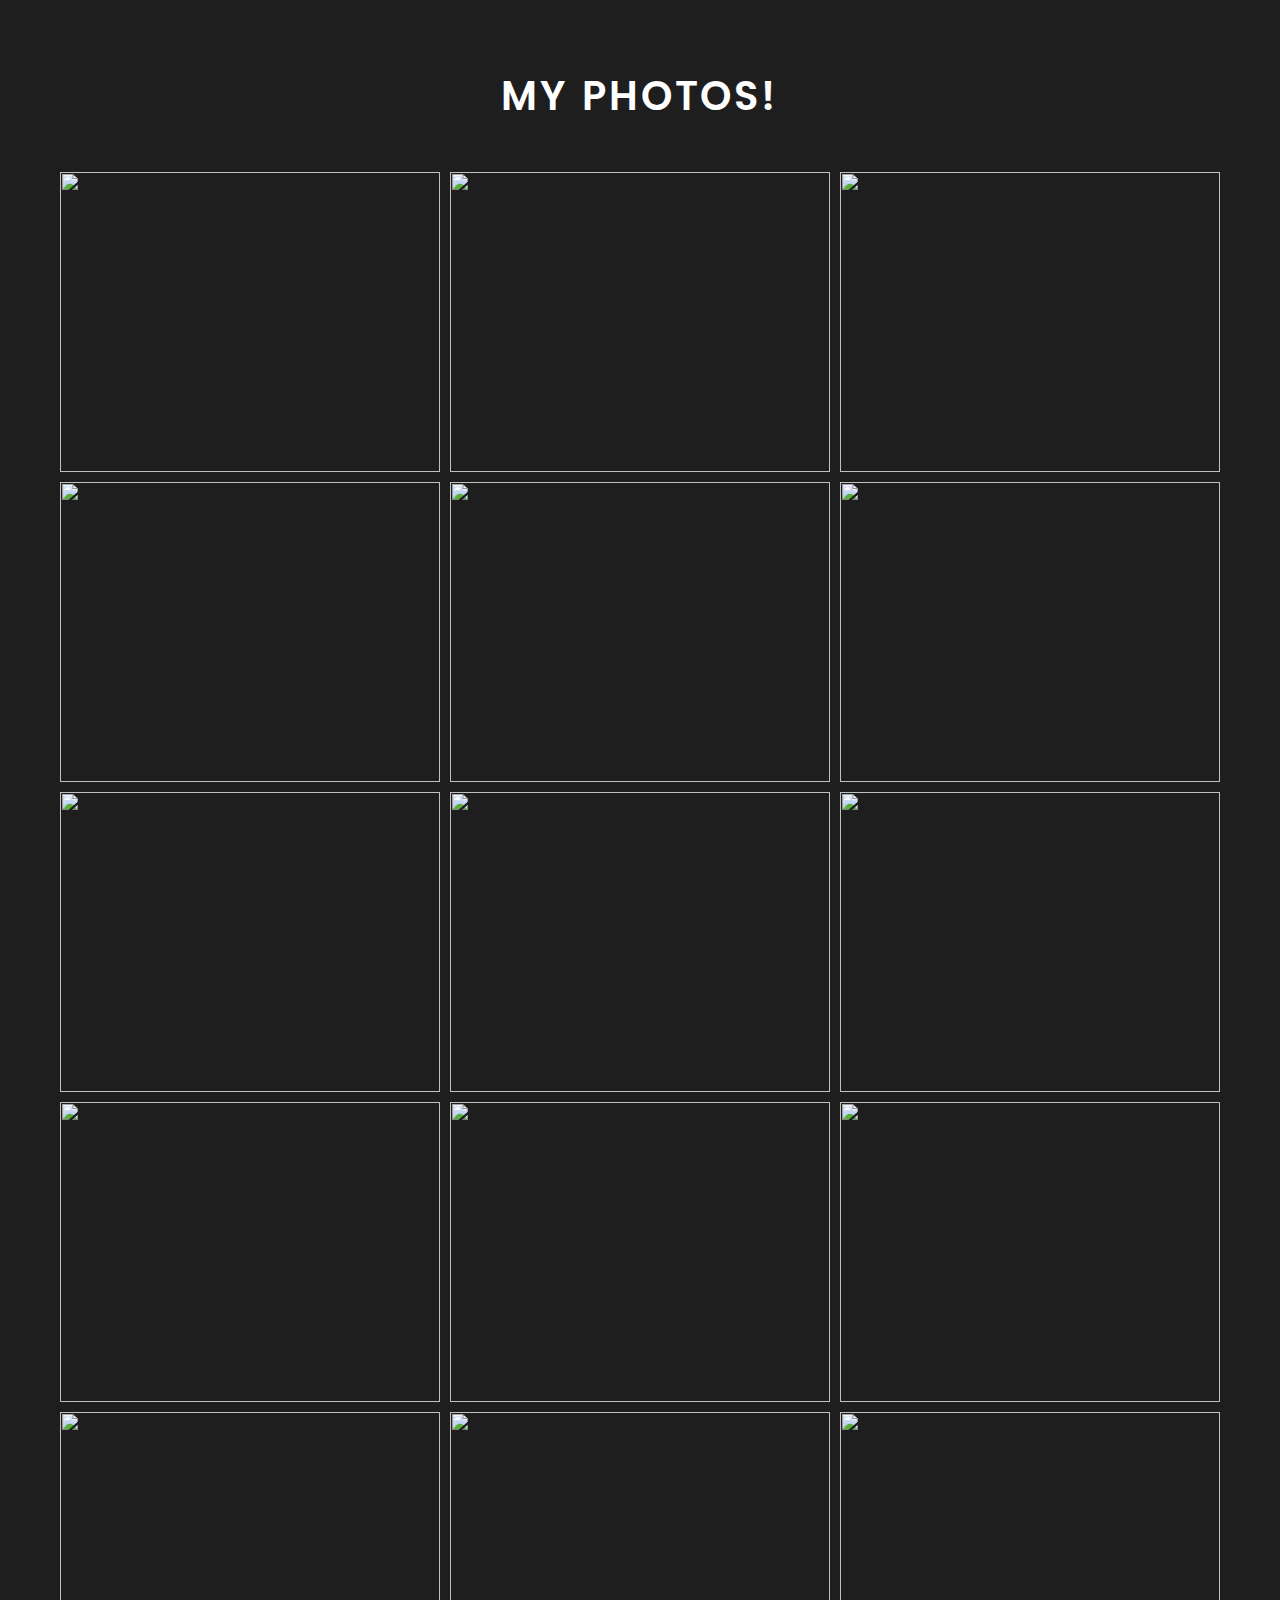
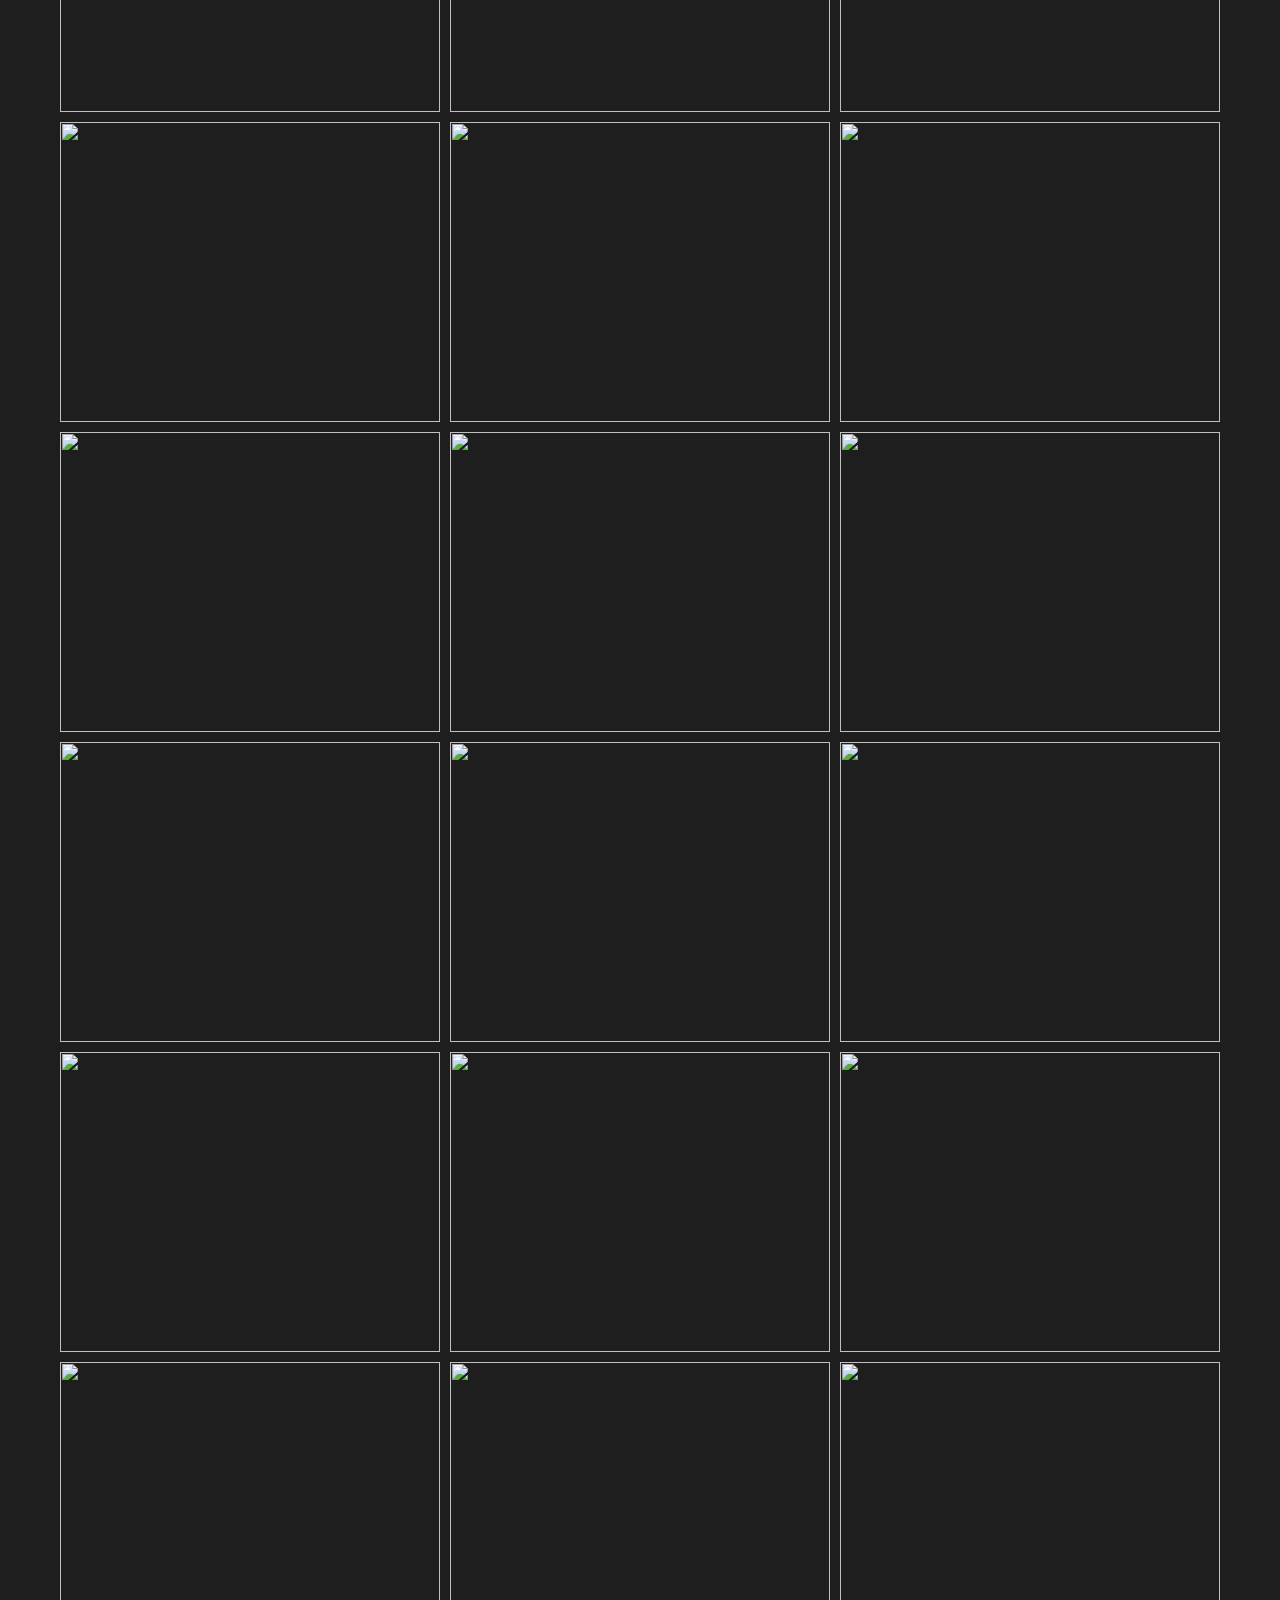
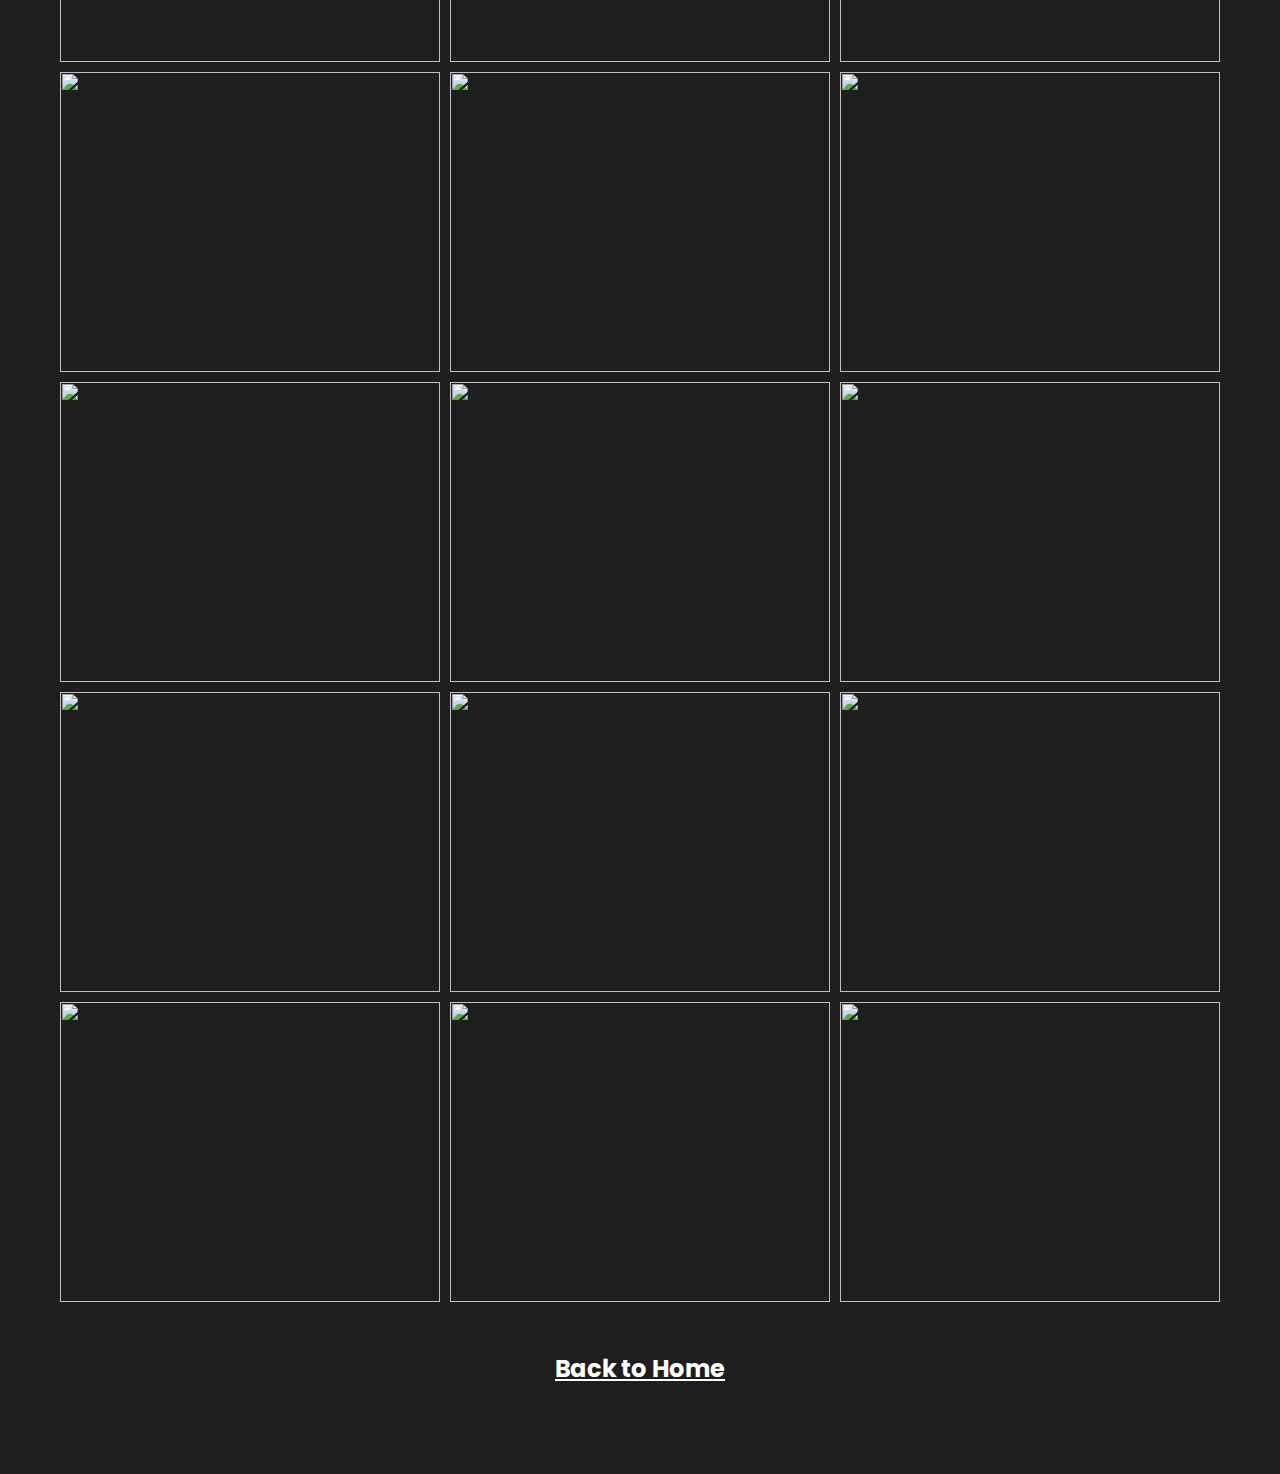
==== photos.html @ 6360848e "added things actually" ====
<!DOCTYPE html>
<html lang="en">
<head>
    <meta charset="UTF-8">
    <meta http-equiv="X-UA-Compatible" content="IE=edge">
    <meta name="viewport" content="width=device-width, initial-scale=1.0">
    <title>Photography Portfolio</title>
    <link rel="icon" type="image/x-icon" href="/images/favicon.png">
    <!-- font awesome -->
    <link rel="stylesheet" href="https://cdnjs.cloudflare.com/ajax/libs/font-awesome/6.0.0-beta2/css/all.min.css" integrity="sha512-YWzhKL2whUzgiheMoBFwW8CKV4qpHQAEuvilg9FAn5VJUDwKZZxkJNuGM4XkWuk94WCrrwslk8yWNGmY1EduTA==" crossorigin="anonymous" referrerpolicy="no-referrer" />
    <link rel = "stylesheet" href = "css/style.css">
</head>
<style>
body {
  background-color: #1e1e1e;
}
h2{
    color: #fff;
    text-align: center;
}
a{
    color: #fff;
    text-decoration: underline;
}
</style>

<body> 
<section id = "portfolio" class = "py-7">
    <div class = "container">
        <div class = "portfolio-content">
            <div class = "title">
                <h2>my photos!</h2>
            </div>

            <div class = "portfolio-grid grid">
                <div><img src = "https://raw.githubusercontent.com/NotInIreland/Photos/master/images/port-1.jpg"></div>
                <div><img src = "https://raw.githubusercontent.com/NotInIreland/Photos/master/images/port-2.jpg"></div>
                <div><img src = "https://raw.githubusercontent.com/NotInIreland/Photos/master/images/port-3.jpg"></div>
                <div><img src = "https://raw.githubusercontent.com/NotInIreland/Photos/master/images/port-4.jpg"></div>
                <div><img src = "https://raw.githubusercontent.com/NotInIreland/Photos/master/images/port-5.jpg"></div>
                <div><img src = "https://raw.githubusercontent.com/NotInIreland/Photos/master/images/port-6.jpg"></div>
                <div><img src = "https://raw.githubusercontent.com/NotInIreland/Photos/master/images/port-7.jpg"></div>
                <div><img src = "https://raw.githubusercontent.com/NotInIreland/Photos/master/images/port-8.jpg"></div>
                <div><img src = "https://raw.githubusercontent.com/NotInIreland/Photos/master/images/port-9.jpg"></div>
                <div><img src = "https://raw.githubusercontent.com/NotInIreland/Photos/master/images/port-10.jpg"></div>
                <div><img src = "https://raw.githubusercontent.com/NotInIreland/Photos/master/images/port-11.jpg"></div>
                <div><img src = "https://raw.githubusercontent.com/NotInIreland/Photos/master/images/port-12.jpg"></div>
                <div><img src = "https://raw.githubusercontent.com/NotInIreland/Photos/master/images/port-13.jpg"></div>
                <div><img src = "https://raw.githubusercontent.com/NotInIreland/Photos/master/images/port-14.jpg"></div>
                <div><img src = "https://raw.githubusercontent.com/NotInIreland/Photos/master/images/port-15.jpg"></div>
                <div><img src = "https://raw.githubusercontent.com/NotInIreland/Photos/master/images/port-16.jpg"></div>
                <div><img src = "https://raw.githubusercontent.com/NotInIreland/Photos/master/images/port-17.jpg"></div>
                <div><img src = "https://raw.githubusercontent.com/NotInIreland/Photos/master/images/port-18.jpg"></div>
                <div><img src = "https://raw.githubusercontent.com/NotInIreland/Photos/master/images/port-19.jpg"></div>
                <div><img src = "https://raw.githubusercontent.com/NotInIreland/Photos/master/images/port-20.jpg"></div>
                <div><img src = "https://raw.githubusercontent.com/NotInIreland/Photos/master/images/port-21.jpg"></div>
                <div><img src = "https://raw.githubusercontent.com/NotInIreland/Photos/master/images/port-22.jpg"></div>
                <div><img src = "https://raw.githubusercontent.com/NotInIreland/Photos/master/images/port-23.jpg"></div>
                <div><img src = "https://raw.githubusercontent.com/NotInIreland/Photos/master/images/port-24.jpg"></div>
                <div><img src = "https://raw.githubusercontent.com/NotInIreland/Photos/master/images/port-25.jpg"></div>
                <div><img src = "https://raw.githubusercontent.com/NotInIreland/Photos/master/images/port-26.jpg"></div>
                <div><img src = "https://raw.githubusercontent.com/NotInIreland/Photos/master/images/port-27.jpg"></div>
                <div><img src = "https://raw.githubusercontent.com/NotInIreland/Photos/master/images/port-28.jpg"></div>
                <div><img src = "https://raw.githubusercontent.com/NotInIreland/Photos/master/images/port-29.jpg"></div>
                <div><img src = "https://raw.githubusercontent.com/NotInIreland/Photos/master/images/port-30.jpg"></div>
                <div><img src = "https://raw.githubusercontent.com/NotInIreland/Photos/master/images/port-31.jpg"></div>
                <div><img src = "https://raw.githubusercontent.com/NotInIreland/Photos/master/images/port-32.jpg"></div>
                <div><img src = "https://raw.githubusercontent.com/NotInIreland/Photos/master/images/port-33.jpg"></div>
                <div><img src = "https://raw.githubusercontent.com/NotInIreland/Photos/master/images/port-34.jpg"></div>
                <div><img src = "https://raw.githubusercontent.com/NotInIreland/Photos/master/images/port-35.jpg"></div>
                <div><img src = "https://raw.githubusercontent.com/NotInIreland/Photos/master/images/port-36.jpg"></div>
                <div><img src = "https://raw.githubusercontent.com/NotInIreland/Photos/master/images/port-37.jpg"></div>
                <div><img src = "https://raw.githubusercontent.com/NotInIreland/Photos/master/images/port-38.jpg"></div>
                <div><img src = "https://raw.githubusercontent.com/NotInIreland/Photos/master/images/port-39.jpg"></div>
                <div><img src = "https://raw.githubusercontent.com/NotInIreland/Photos/master/images/port-40.jpg"></div>
                <div><img src = "https://raw.githubusercontent.com/NotInIreland/Photos/master/images/port-41.jpg"></div>
                <div><img src = "https://raw.githubusercontent.com/NotInIreland/Photos/master/images/port-42.jpg"></div>
            </div>
            <br><br>
            <h2><a href = "/"> Back to Home</a></h2>
        </div>
    </div>
</section>


<body>


</html>
---- css/style.css ----
@import url('https://fonts.googleapis.com/css2?family=Poppins:wght@300;400;500;600;700&display=swap');

:root{
    --transition: all 300ms ease-in-out;
    --dark-color: #1e1e1e;
    --light-color: #89ff89;
}

*{
    box-sizing: border-box;
    padding: 0;
    margin: 0;
    outline: 0;
}
html{
    font-size: 10px;
    scroll-behavior: smooth;
}
body{
    font-size: 1.6rem;
    font-family: 'Poppins', sans-serif;
    line-height: 1.6;
}

button, .btn{
    cursor: pointer;
    border: none;
    background: transparent;
}
ul{
    list-style-type: none;
}
a{
    text-decoration: none;
    color: var(--dark-color);
}
#aButton{
    text-decoration: underline;
}
#center{
    text-align: center;
}

img{
    width: 100%;
    display: block;
}
.container{
    max-width: 1200px;
    margin: 0 auto;
    padding: 0 2rem;
}
.vh-100{
    min-height: 100vh;
}
h1,h2,h3{
    margin-top: 0;
    line-height: 1.3;
    margin-bottom: 2rem;
    color: var(--dark-color);
}
#lite{
    margin-top: 0;
    line-height: 1.3;
    color: var(--light-color);
    font-size: 2em;
}

h4{
    margin-top: .75em;
    line-height: 1.3;
    margin-bottom: 1rem;
    font-size: 2em;
    text-align: center;
    font-weight: 425;
    color: var(--dark-color);
}
#sub{
    margin-top: 0;
    line-height: 1.3;
    margin-bottom: 1rem;
    font-size: 1.25em;
    text-align: center;
    font-weight: 425;
    color: var(--dark-color);
}
h5{
    margin-top: 0;
    line-height: 1.3;
    margin-bottom: .75rem;
    text-align: center;
    font-size: 1.75em;
    font-weight: 450;
    color: var(--dark-color);
}
h6{
    margin-top: 0;
    line-height: 1.3;
    text-align: center;
    font-size: 1em;
    font-weight: 425;
    color: var(--dark-color);
}
#sub2{
    margin-top: 0;
    line-height: 1.3;
    text-align: center;
    font-size: .9em;
    font-weight: 325;
}
#sub3{
    margin-top: 0;
    line-height: 1.3;
    text-align: left;
    font-size: .9em;
    font-weight: 325;
}
.flex{
    display: flex;
    align-items: center;
    justify-content: center;
}
.py-7{
    padding: 7rem 0;
}
.grid{
    display: grid;
    grid-template-columns: repeat(1, 1fr);
    gap: 1rem;
}
.lead{
    opacity: 0.8;
    padding: 1rem 0;
    font-size: 1.7rem;
    font-weight: 300;
    line-height: 1.8;
}

/* header */
/*
#header{
    background: linear-gradient(rgba(0, 0, 0, 0.5), rgba(0, 0, 0, 0.3)), url('../images/port-4.jpg') center/cover no-repeat fixed;
    justify-content: flex-start;
    align-items: flex-end;
}*/
#header{
    background: linear-gradient(rgba(0, 0, 0, 0.5), rgba(0, 0, 0, 0.3)), url('../images/header-banner.jpg') ;
    background-position: center;
    background-size: cover;
    justify-content: flex-start;
    align-items: flex-end;
}
#header .container{
    width: 100%;
}
.header-content{
    padding-bottom: 4rem;
}
.header-content h1{
    font-size: 2.5em;
    margin-bottom: 0;
    text-transform: uppercase;
    color: var(--light-color);
}
.header-content h3{
    color: var(--light-color);
    font-weight: 300;
    letter-spacing: 4px;
    text-transform: uppercase;
    margin-top: 1.5rem;
}
.social-links{
    display: flex;
    margin-top: 3.5rem;
}
.social-links li a{
    width: 40px;
    height: 40px;
    background-color: var(--light-color);
    margin-right: 1rem;
    border-radius: .3rem;
    box-shadow: 0 0 6px 5px rgba(0, 0, 0, 0.2);
    transition: var(--transition);
}
.social-links li a:hover{
    opacity: 0.9;
}

/* about */
.about-left{
    margin-bottom: 4rem;
    height: 480px;
    overflow: hidden;
}
/* button down and title -reusable */
.btn-down{
    font-size: 3rem;
    display: inline-block;
    margin-top: 1rem;
    transition: var(--transition);
}
.btn-down:hover{
    opacity: 0.8;
    transform: translateY(5px);
}
.btn-down-white{
    color: var(--light-color);
}
.title{
    margin-bottom: 5rem;
}
.title h2{
    text-transform: uppercase;
    letter-spacing: 3px;
    font-weight: 600;
    position: relative;
}
.title h2::after{
    position: absolute;
    content: "";
    top: 120%;
    left: 0;
    width: 70px;
    height: 4px;
    background-color: var(--dark-color);
}

/* work */
#work{
    background: linear-gradient(rgba(0, 0, 0, 0.5), rgba(0, 0, 0, 0.3)), url('../images/work-pic.jpg') ;
    background-position: center;
    background-size: cover;
    color: var(--light-color);
}
#work .title h2, #work h3{
    color: var(--light-color);
}
#work .title h2::after{
    background: var(--light-color);
}
.work-bottom{
    margin-top: 4rem;
    text-align: center;
}
.work-bottom > div .icon img{
    width: 50px;
    margin: 0 auto 1.7rem auto;
}

/* portfolio */
.portfolio-grid > div{
    transition: var(--transition);
}
.portfolio-grid > div:hover{
    transform: scale(.9);
}

/* contact */
#contact{
    background-color: rgb(248, 248, 248);
}
.contact-content{
    flex-direction: column;
    align-items: stretch;
}
.contact-left{
    margin-bottom: 5rem;
}
.contact-left .lead{
    padding: 0.5rem;
}
.contact-left form{
    margin-top: 3rem;
}
.contact-left form .form-control{
    display: block;
    margin: 1.6rem 0;
    border: 2px solid rgba(0, 0, 0, 0.3);
    padding: 1rem;
    width: 100%;
}
.contact-left form .form-control::placeholder{
    font-size: 15px;
    font-family: 'Poppins', sans-serif;
}
.contact-left .btn-submit{
    padding: 1.4rem 3rem;
    font-family: 'Poppins', sans-serif;
    background-color: var(--dark-color);
    color: var(--light-color);
    margin-top: 1rem;
    text-transform: uppercase;
    letter-spacing: 2px;
    font-size: 1.6rem;
    transition: var(--transition);
}
.contact-left .btn-submit:hover{
    background-color: #000;
}
/* gear */
#gear{
    background: linear-gradient(rgba(0, 0, 0, 0.5), rgba(0, 0, 0, 0.3)), url('../images/gear-pic.jpg') ;
    background-position: center;
    background-size: cover;
}
#gear .title h2{
    color: var(--light-color);
}
#gear .title h2::after{
    background-color: var(--light-color);
}
.gear-grid > div{
    height: 400px;
    overflow: hidden;
    transition: var(--transition);
}
.gear-grid > div img{
    height: 100%;
    object-fit: cover;
}
.gear-grid > div:hover{
    transform: scale(0.9);
}
.gear-content ul li a:hover{
    opacity: 0.7;
}
.gear-content ul li{
    margin: .5rem 1rem;
    color: var(--light-color);
}
.about-content, .gear-top{
    grid-template-columns: repeat(1, 1fr);
    column-gap: 6rem;
    row-gap: 0;
}


/* footer */
#footer{
    background-color: var(--dark-color);
    color: var(--light-color);
}
.footer-content{
    text-align: center;
}
.footer-content h3{
    color: var(--light-color);
    font-size: 2.5rem;
    letter-spacing: 1px;
}
.footer-content ul{
    flex-direction: column;
}
.footer-content ul li a{
    color: var(--light-color);
    font-size: 1.5rem;
    transition: var(--transition);
}
.footer-content ul li a:hover{
    opacity: 0.7;
}
.footer-content ul li{
    margin: .5rem 1rem;
}
.footer-content > div:first-child{
    margin-bottom: 3rem;
}
.footer-content > div:first-child div{
    width: 100px;
    height: 100px;
    overflow: hidden;
    margin: 5rem auto;
    border-radius: 50%;
}


/* Media Queries */

@media(min-width: 450px){
    .work-bottom{
        grid-template-columns: repeat(2, 1fr);
        column-gap: 3rem;
        row-gap: 0;
    }

}
@media(min-width: 576px){
    .title h2{
        font-size: 4rem;
    }
    .work-bottom{
        grid-template-columns: repeat(4, 1fr);
    }
    .portfolio-grid{
        grid-template-columns: repeat(2, 1fr);
    }
    .portfolio-grid > div{
        height: 300px;
        overflow: hidden;
    }
    .portfolio-grid > div img{
        height: 100%;
        object-fit: cover;
    }
    .contact-left form .form-control{
        max-width: 500px;
    }
    .footer-content ul{
        flex-direction: row;
    }


}

@media(min-width: 576px){
    .portfolio-grid-home{
        grid-template-columns: repeat(2, 1fr);
    }
    .portfolio-grid-home > div{
        height: 300px;
        overflow: hidden;
    }
    .portfolio-grid-home > div img{
        height: 100%;
        object-fit: cover;
    }

}

@media(min-width: 768px){
    .header-content h1{
        font-size: 7rem;
    }
    .about-content, .work-top{
        grid-template-columns: repeat(2, 1fr);
        column-gap: 6rem;
        row-gap: 0;
    }
    .about-left{
        margin-bottom: 0;
    }
    .contact-content{
        flex-direction: row;
    }
    .contact-right{
        padding-left: 3rem;
        width: 50%;
    }
    .contact-left{
        width: 50%;
    }
    .gear-grid{
        grid-template-columns: repeat(2, 1fr);
    }

}


@media(min-width: 992px){
    .gear-grid{
        grid-template-columns: repeat(4, 1fr);
    }
    .gear-grid > div{
        height: 250px;
    }

}


@media(min-width: 1200px){
    .portfolio-grid{
        grid-template-columns: repeat(3, 1fr);
    }

}

@media(min-width: 1200px){
    .portfolio-grid-home{
        grid-template-columns: repeat(3, 1fr);
    }
    .portfolio-grid-home > div:nth-child(2){
        grid-column: 2 / 4;
    }
    .portfolio-grid-home > div:nth-child(6){
        grid-column: 1 / 3;
    }

}
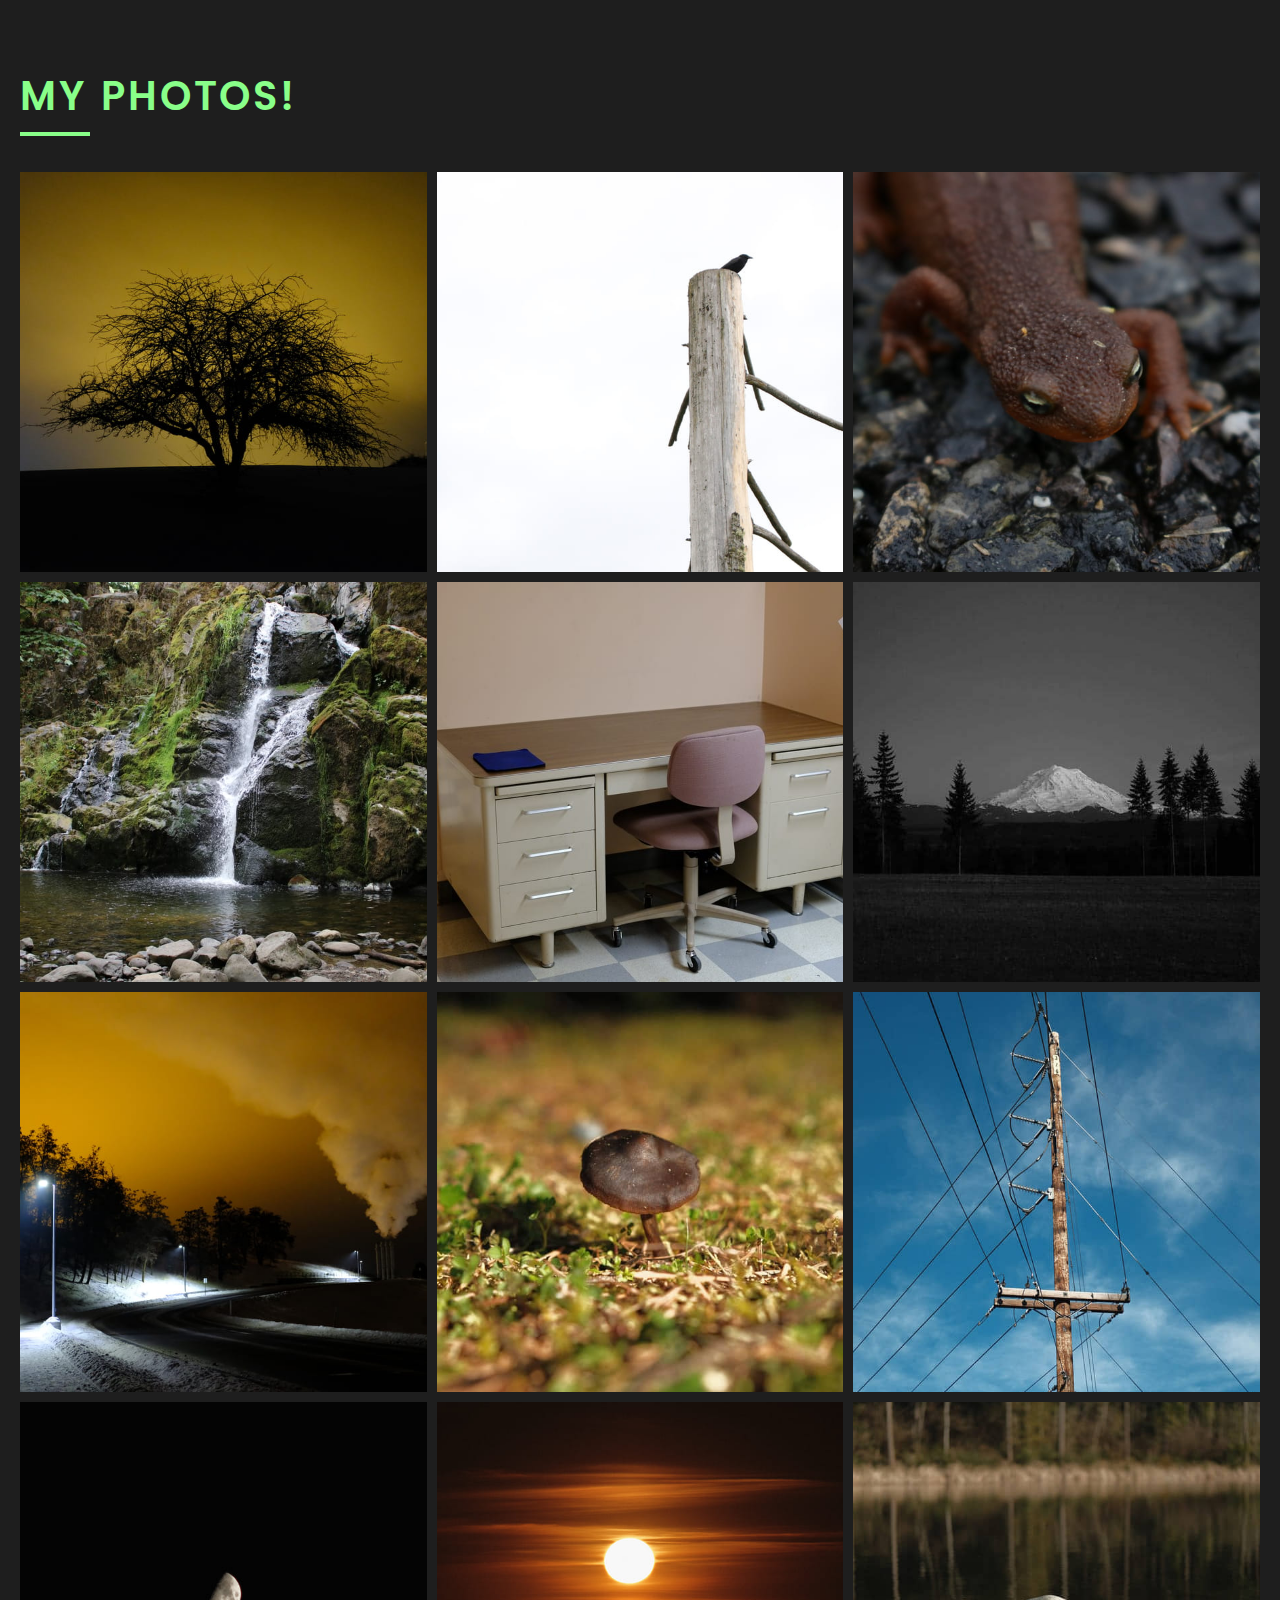
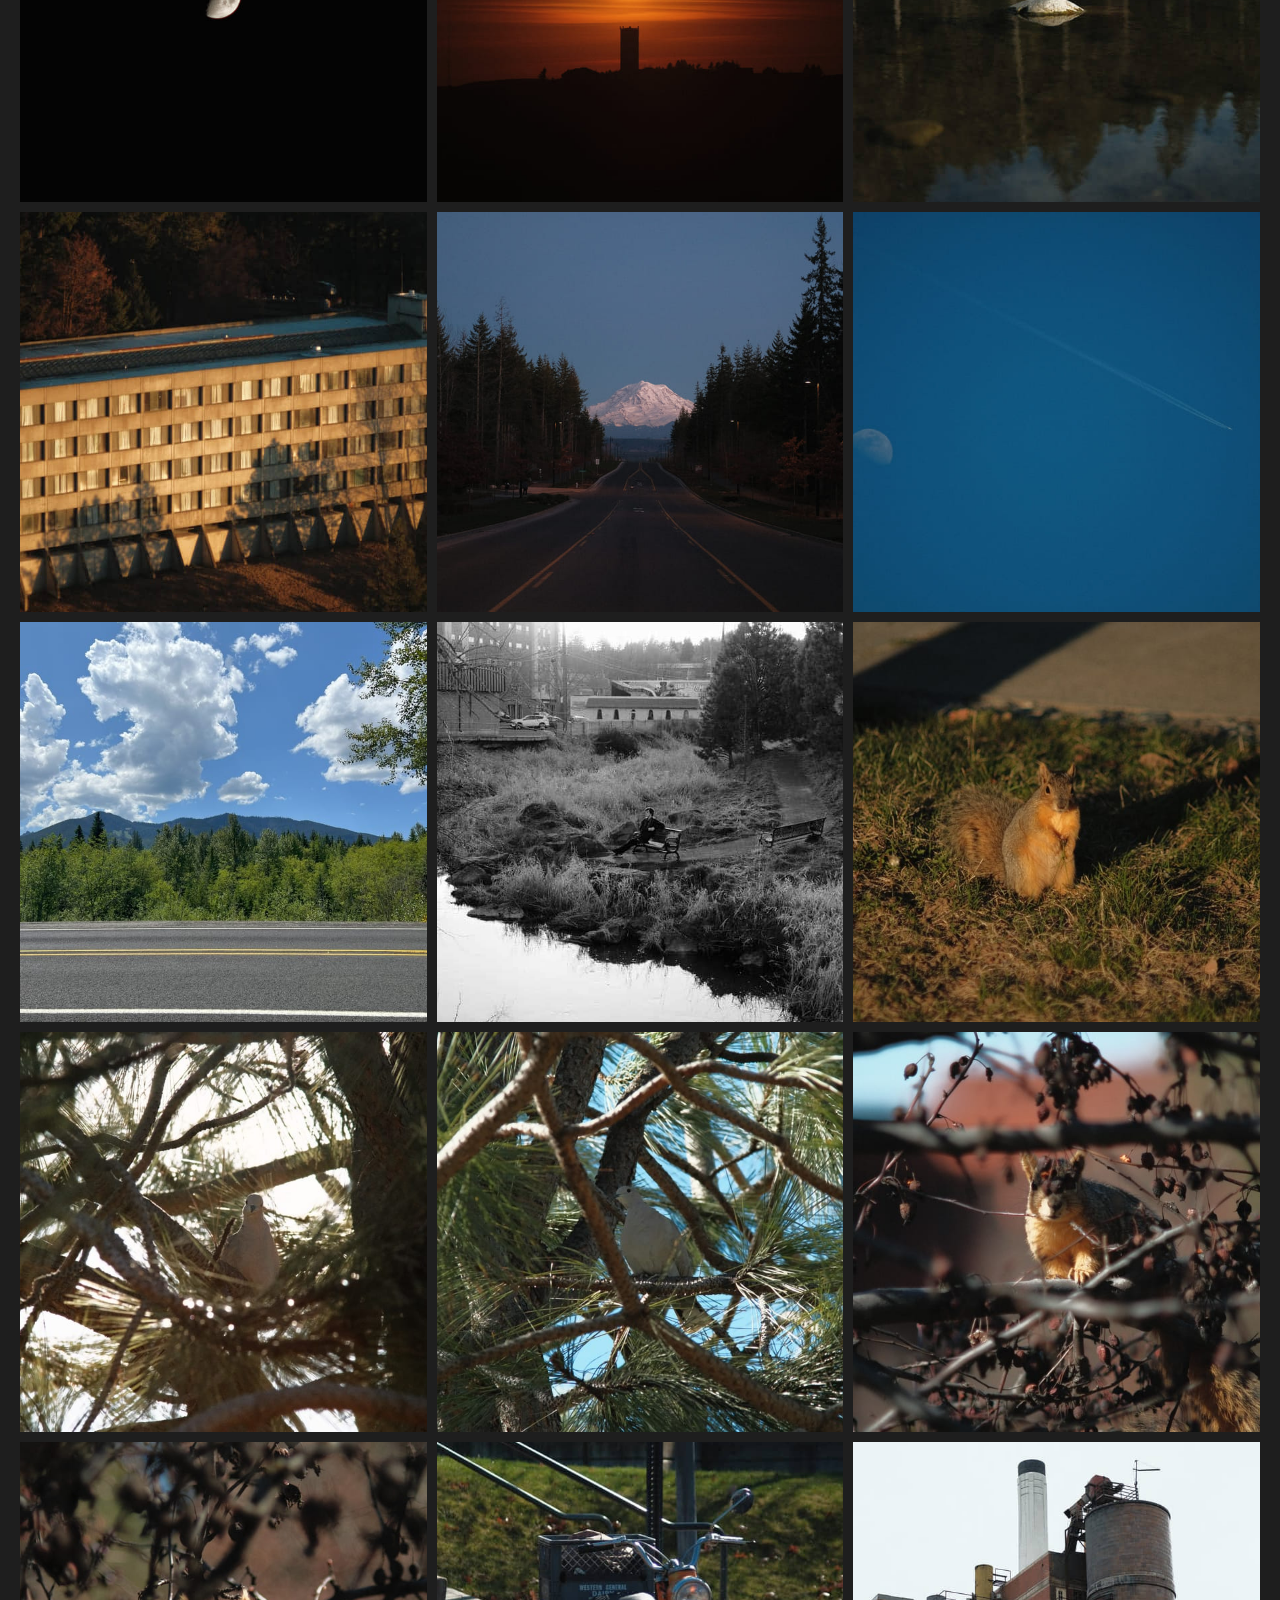
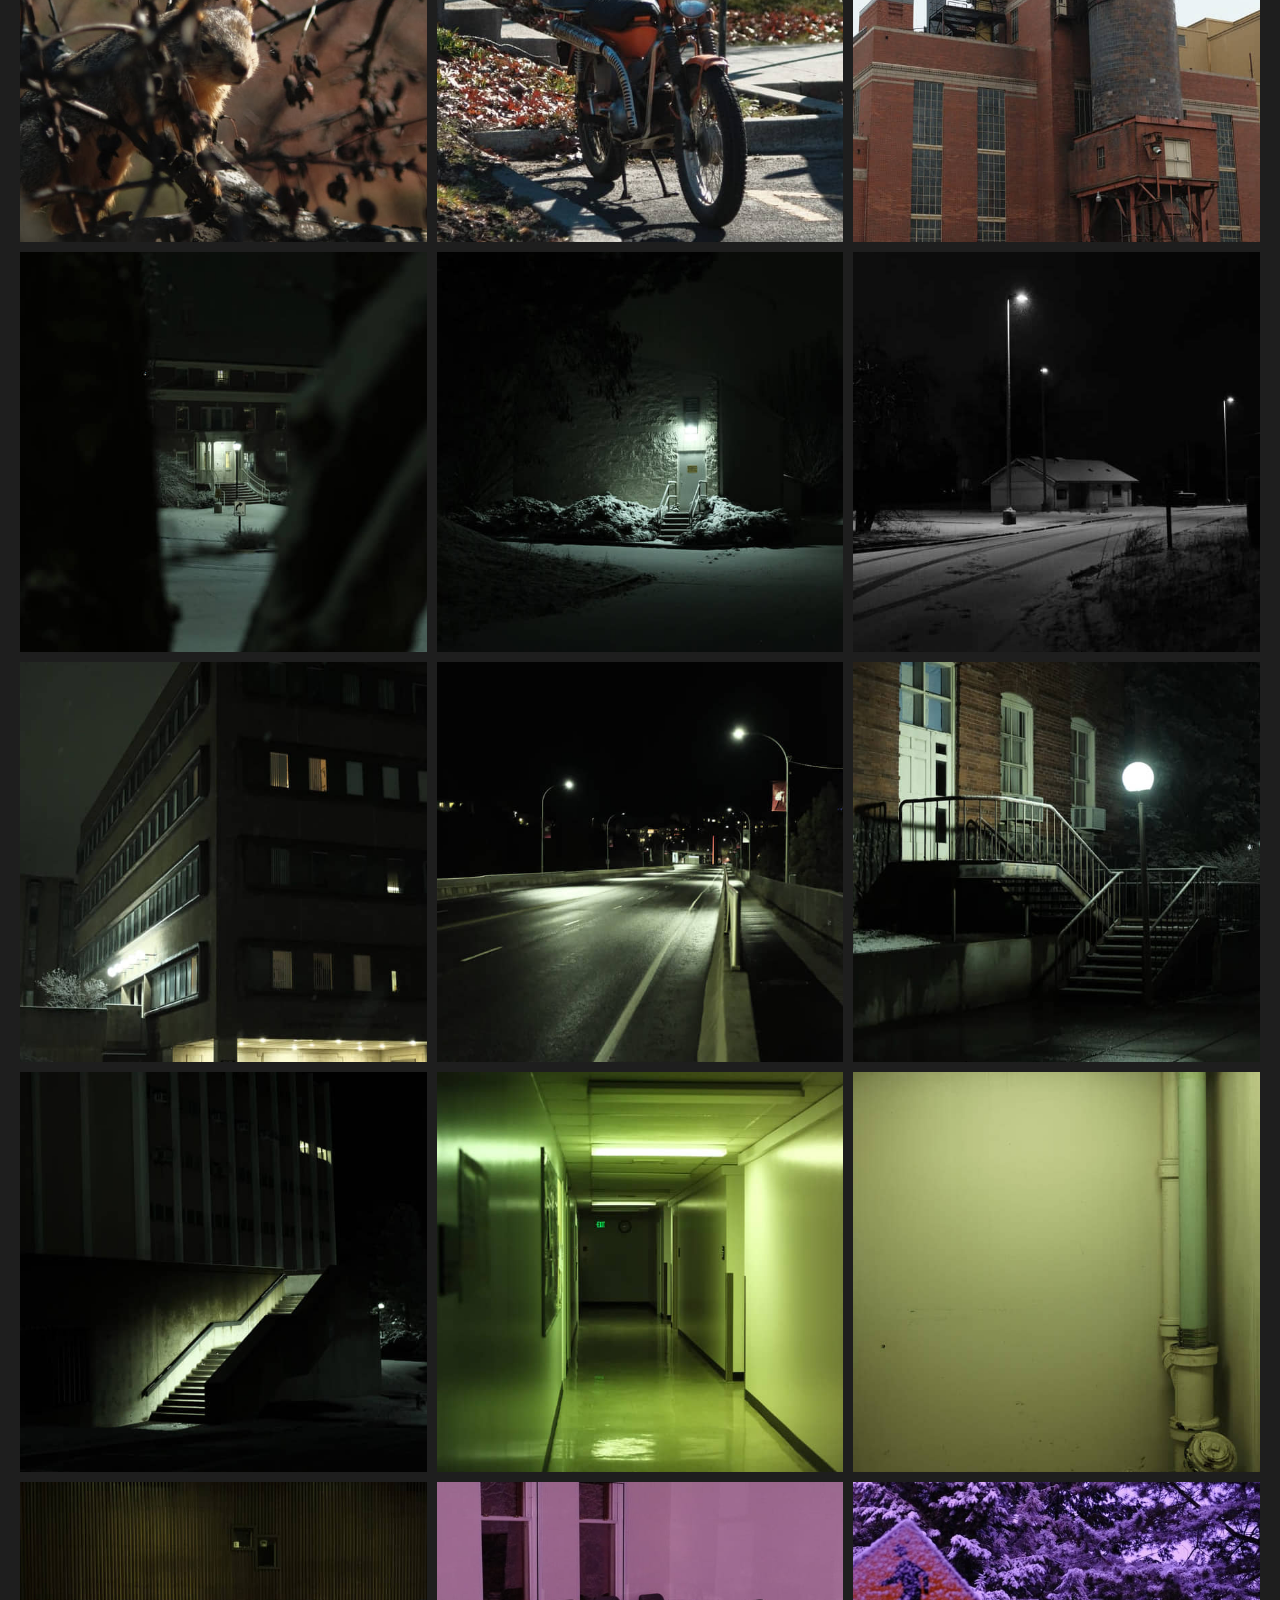
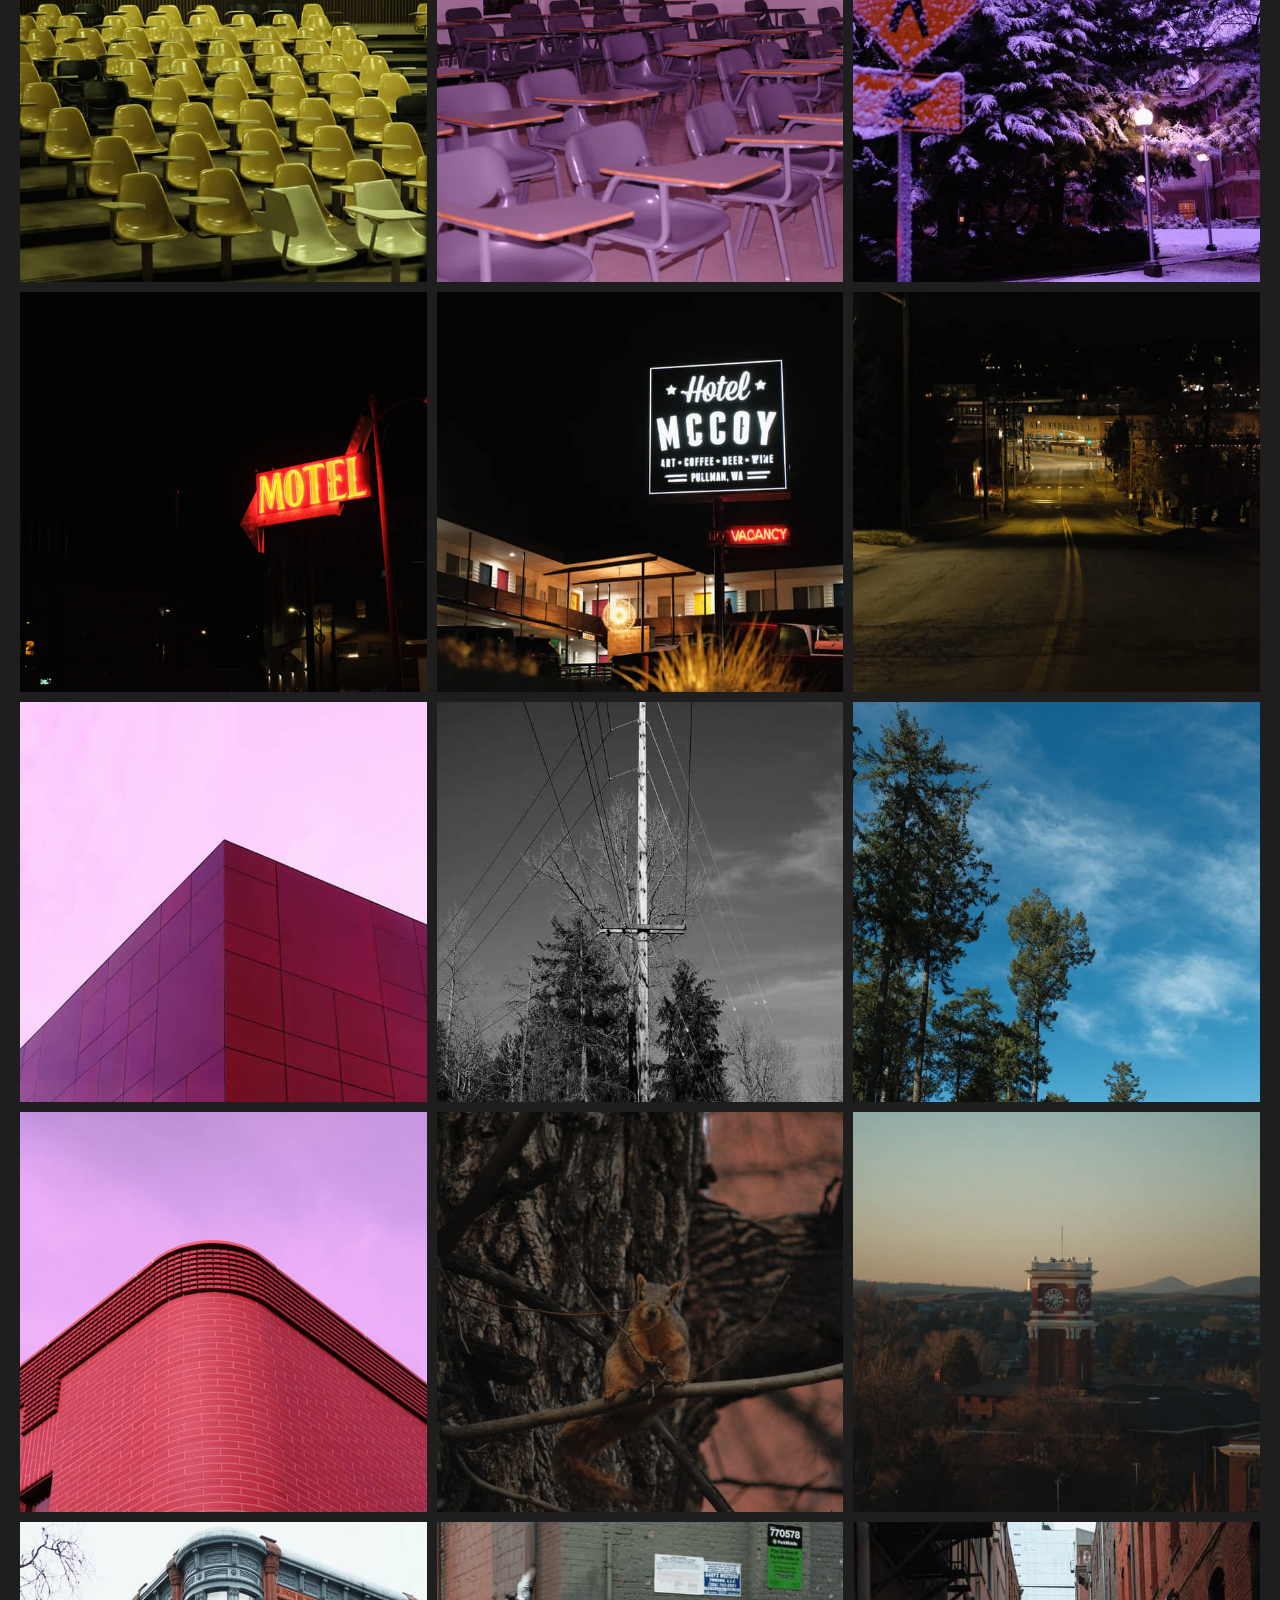
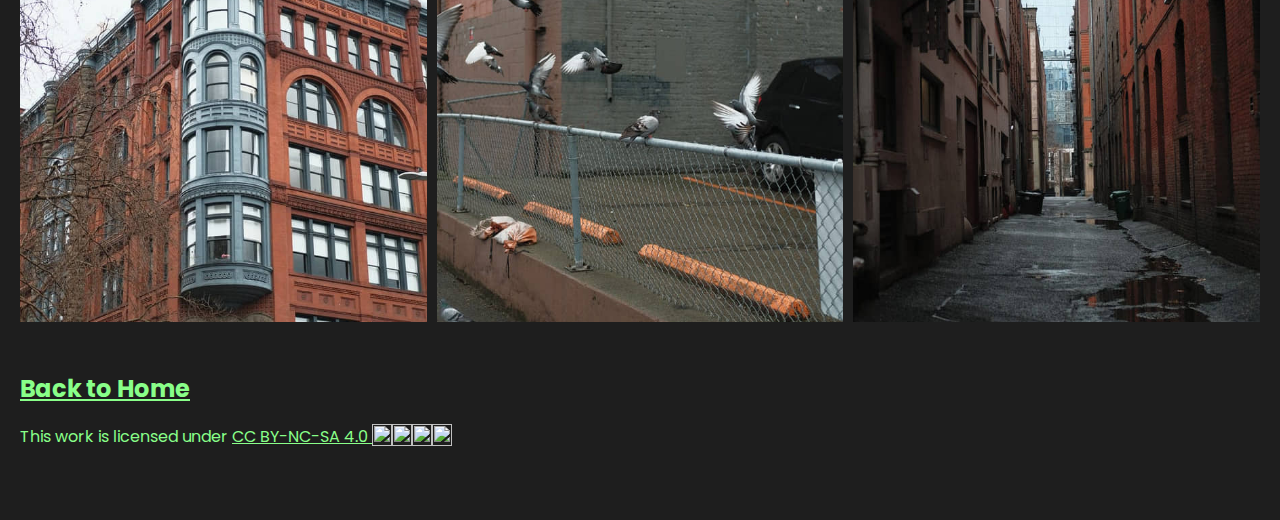
==== commit 9dff6ad2: "probably fixed this site" ====
--- a/photos.html
+++ b/photos.html
@@ -11,73 +11,87 @@
     <link rel = "stylesheet" href = "css/style.css">
 </head>
 <style>
-body {
-  background-color: #1e1e1e;
-}
-h2{
-    color: #fff;
-    text-align: center;
-}
 a{
-    color: #fff;
+    color: #89ff89;
     text-decoration: underline;
 }
 </style>
 
 <body> 
 <section id = "portfolio" class = "py-7">
-    <div class = "container">
+    <div class = "container-photo">
         <div class = "portfolio-content">
             <div class = "title">
                 <h2>my photos!</h2>
             </div>
-
             <div class = "portfolio-grid grid">
-                <div><img src = "https://raw.githubusercontent.com/NotInIreland/Photos/master/images/port-1.jpg"></div>
-                <div><img src = "https://raw.githubusercontent.com/NotInIreland/Photos/master/images/port-2.jpg"></div>
-                <div><img src = "https://raw.githubusercontent.com/NotInIreland/Photos/master/images/port-3.jpg"></div>
-                <div><img src = "https://raw.githubusercontent.com/NotInIreland/Photos/master/images/port-4.jpg"></div>
-                <div><img src = "https://raw.githubusercontent.com/NotInIreland/Photos/master/images/port-5.jpg"></div>
-                <div><img src = "https://raw.githubusercontent.com/NotInIreland/Photos/master/images/port-6.jpg"></div>
-                <div><img src = "https://raw.githubusercontent.com/NotInIreland/Photos/master/images/port-7.jpg"></div>
-                <div><img src = "https://raw.githubusercontent.com/NotInIreland/Photos/master/images/port-8.jpg"></div>
-                <div><img src = "https://raw.githubusercontent.com/NotInIreland/Photos/master/images/port-9.jpg"></div>
-                <div><img src = "https://raw.githubusercontent.com/NotInIreland/Photos/master/images/port-10.jpg"></div>
-                <div><img src = "https://raw.githubusercontent.com/NotInIreland/Photos/master/images/port-11.jpg"></div>
-                <div><img src = "https://raw.githubusercontent.com/NotInIreland/Photos/master/images/port-12.jpg"></div>
-                <div><img src = "https://raw.githubusercontent.com/NotInIreland/Photos/master/images/port-13.jpg"></div>
-                <div><img src = "https://raw.githubusercontent.com/NotInIreland/Photos/master/images/port-14.jpg"></div>
-                <div><img src = "https://raw.githubusercontent.com/NotInIreland/Photos/master/images/port-15.jpg"></div>
-                <div><img src = "https://raw.githubusercontent.com/NotInIreland/Photos/master/images/port-16.jpg"></div>
-                <div><img src = "https://raw.githubusercontent.com/NotInIreland/Photos/master/images/port-17.jpg"></div>
-                <div><img src = "https://raw.githubusercontent.com/NotInIreland/Photos/master/images/port-18.jpg"></div>
-                <div><img src = "https://raw.githubusercontent.com/NotInIreland/Photos/master/images/port-19.jpg"></div>
-                <div><img src = "https://raw.githubusercontent.com/NotInIreland/Photos/master/images/port-20.jpg"></div>
-                <div><img src = "https://raw.githubusercontent.com/NotInIreland/Photos/master/images/port-21.jpg"></div>
-                <div><img src = "https://raw.githubusercontent.com/NotInIreland/Photos/master/images/port-22.jpg"></div>
-                <div><img src = "https://raw.githubusercontent.com/NotInIreland/Photos/master/images/port-23.jpg"></div>
-                <div><img src = "https://raw.githubusercontent.com/NotInIreland/Photos/master/images/port-24.jpg"></div>
-                <div><img src = "https://raw.githubusercontent.com/NotInIreland/Photos/master/images/port-25.jpg"></div>
-                <div><img src = "https://raw.githubusercontent.com/NotInIreland/Photos/master/images/port-26.jpg"></div>
-                <div><img src = "https://raw.githubusercontent.com/NotInIreland/Photos/master/images/port-27.jpg"></div>
-                <div><img src = "https://raw.githubusercontent.com/NotInIreland/Photos/master/images/port-28.jpg"></div>
-                <div><img src = "https://raw.githubusercontent.com/NotInIreland/Photos/master/images/port-29.jpg"></div>
-                <div><img src = "https://raw.githubusercontent.com/NotInIreland/Photos/master/images/port-30.jpg"></div>
-                <div><img src = "https://raw.githubusercontent.com/NotInIreland/Photos/master/images/port-31.jpg"></div>
-                <div><img src = "https://raw.githubusercontent.com/NotInIreland/Photos/master/images/port-32.jpg"></div>
-                <div><img src = "https://raw.githubusercontent.com/NotInIreland/Photos/master/images/port-33.jpg"></div>
-                <div><img src = "https://raw.githubusercontent.com/NotInIreland/Photos/master/images/port-34.jpg"></div>
-                <div><img src = "https://raw.githubusercontent.com/NotInIreland/Photos/master/images/port-35.jpg"></div>
-                <div><img src = "https://raw.githubusercontent.com/NotInIreland/Photos/master/images/port-36.jpg"></div>
-                <div><img src = "https://raw.githubusercontent.com/NotInIreland/Photos/master/images/port-37.jpg"></div>
-                <div><img src = "https://raw.githubusercontent.com/NotInIreland/Photos/master/images/port-38.jpg"></div>
-                <div><img src = "https://raw.githubusercontent.com/NotInIreland/Photos/master/images/port-39.jpg"></div>
-                <div><img src = "https://raw.githubusercontent.com/NotInIreland/Photos/master/images/port-40.jpg"></div>
-                <div><img src = "https://raw.githubusercontent.com/NotInIreland/Photos/master/images/port-41.jpg"></div>
-                <div><img src = "https://raw.githubusercontent.com/NotInIreland/Photos/master/images/port-42.jpg"></div>
+                <div><a href="/images/uncompressed/images/port-1.jpg"> <img src="/images/compressed/images/port-1.jpg"></a></div> 
+                <div><a href="/images/uncompressed/images/port-2.jpg"> <img src="/images/compressed/images/port-2.jpg"></a></div>
+                <div><a href="/images/uncompressed/images/port-3.jpg"> <img src="/images/compressed/images/port-3.jpg"></a></div>
+                <div><a href="/images/uncompressed/images/port-4.jpg"> <img src="/images/compressed/images/port-4.jpg"></a></div>
+                <div><a href="/images/uncompressed/images/port-5.jpg"> <img src="/images/compressed/images/port-5.jpg"></a></div>
+                <div><a href="/images/uncompressed/images/port-6.jpg"> <img src="/images/compressed/images/port-6.jpg"></a></div>
+                <div><a href="/images/uncompressed/images/port-7.jpg"> <img src="/images/compressed/images/port-7.jpg"></a></div>
+                <div><a href="/images/uncompressed/images/port-8.jpg"> <img src="/images/compressed/images/port-8.jpg"></a></div>
+                <div><a href="/images/uncompressed/images/port-9.jpg"> <img src="/images/compressed/images/port-9.jpg"></a></div>
+                <div><a href="/images/uncompressed/images/port-10.jpg"> <img src="/images/compressed/images/port-10.jpg"></a></div>
+                <div><a href="/images/uncompressed/images/port-11.jpg"> <img src="/images/compressed/images/port-11.jpg"></a></div>
+                <div><a href="/images/uncompressed/images/port-12.jpg"> <img src="/images/compressed/images/port-12.jpg"></a></div>
+                <div><a href="/images/uncompressed/images/port-13.jpg"> <img src="/images/compressed/images/port-13.jpg"></a></div>
+                <div><a href="/images/uncompressed/images/port-14.jpg"> <img src="/images/compressed/images/port-14.jpg"></a></div>
+                <div><a href="/images/uncompressed/images/port-15.jpg"> <img src="/images/compressed/images/port-15.jpg"></a></div>
+                <div><a href="/images/uncompressed/images/port-16.jpg"> <img src="/images/compressed/images/port-16.jpg"></a></div>
+                <div><a href="/images/uncompressed/images/port-17.jpg"> <img src="/images/compressed/images/port-17.jpg"></a></div>
+                <div><a href="/images/uncompressed/images/port-18.jpg"> <img src="/images/compressed/images/port-18.jpg"></a></div>
+                <div><a href="/images/uncompressed/images/port-19.jpg"> <img src="/images/compressed/images/port-19.jpg"></a></div>
+                <div><a href="/images/uncompressed/images/port-20.jpg"> <img src="/images/compressed/images/port-20.jpg"></a></div>
+                <div><a href="/images/uncompressed/images/port-21.jpg"> <img src="/images/compressed/images/port-21.jpg"></a></div>
+                <div><a href="/images/uncompressed/images/port-22.jpg"> <img src="/images/compressed/images/port-22.jpg"></a></div>
+                <div><a href="/images/uncompressed/images/port-23.jpg"> <img src="/images/compressed/images/port-23.jpg"></a></div>
+                <div><a href="/images/uncompressed/images/port-24.jpg"> <img src="/images/compressed/images/port-24.jpg"></a></div>
+                <div><a href="/images/uncompressed/images/port-25.jpg"> <img src="/images/compressed/images/port-25.jpg"></a></div>
+                <div><a href="/images/uncompressed/images/port-26.jpg"> <img src="/images/compressed/images/port-26.jpg"></a></div>
+                <div><a href="/images/uncompressed/images/port-27.jpg"> <img src="/images/compressed/images/port-27.jpg"></a></div>
+                <div><a href="/images/uncompressed/images/port-28.jpg"> <img src="/images/compressed/images/port-28.jpg"></a></div>
+                <div><a href="/images/uncompressed/images/port-29.jpg"> <img src="/images/compressed/images/port-29.jpg"></a></div>
+                <div><a href="/images/uncompressed/images/port-30.jpg"> <img src="/images/compressed/images/port-30.jpg"></a></div>
+                <div><a href="/images/uncompressed/images/port-31.jpg"> <img src="/images/compressed/images/port-31.jpg"></a></div>
+                <div><a href="/images/uncompressed/images/port-32.jpg"> <img src="/images/compressed/images/port-32.jpg"></a></div>
+                <div><a href="/images/uncompressed/images/port-33.jpg"> <img src="/images/compressed/images/port-33.jpg"></a></div>
+                <div><a href="/images/uncompressed/images/port-34.jpg"> <img src="/images/compressed/images/port-34.jpg"></a></div>
+                <div><a href="/images/uncompressed/images/port-35.jpg"> <img src="/images/compressed/images/port-35.jpg"></a></div>
+                <div><a href="/images/uncompressed/images/port-36.jpg"> <img src="/images/compressed/images/port-36.jpg"></a></div>
+                <div><a href="/images/uncompressed/images/port-37.jpg"> <img src="/images/compressed/images/port-37.jpg"></a></div>
+                <div><a href="/images/uncompressed/images/port-38.jpg"> <img src="/images/compressed/images/port-38.jpg"></a></div>
+                <div><a href="/images/uncompressed/images/port-39.jpg"> <img src="/images/compressed/images/port-39.jpg"></a></div>
+                <div><a href="/images/uncompressed/images/port-40.jpg"> <img src="/images/compressed/images/port-40.jpg"></a></div>
+                <div><a href="/images/uncompressed/images/port-41.jpg"> <img src="/images/compressed/images/port-41.jpg"></a></div>
+                <div><a href="/images/uncompressed/images/port-42.jpg"> <img src="/images/compressed/images/port-42.jpg"></a></div>
+                <div><a href="/images/uncompressed/images/port-43.jpg"> <img src="/images/compressed/images/port-43.jpg"></a></div>
+                <div><a href="/images/uncompressed/images/port-44.jpg"> <img src="/images/compressed/images/port-44.jpg"></a></div>
+                <div><a href="/images/uncompressed/images/port-45.jpg"> <img src="/images/compressed/images/port-45.jpg"></a></div>
+                <div><a href="/images/uncompressed/images/port-46.jpg"> <img src="/images/compressed/images/port-46.jpg"></a></div>
+                <div><a href="/images/uncompressed/images/port-47.jpg"> <img src="/images/compressed/images/port-47.jpg"></a></div>
+                <div><a href="/images/uncompressed/images/port-48.jpg"> <img src="/images/compressed/images/port-48.jpg"></a></div>
             </div>
             <br><br>
             <h2><a href = "/"> Back to Home</a></h2>
+            <div class="flex-container">
+                <p>This work is licensed under&nbsp;</p>
+                    <a style="color:#89ff89" id="aButton" href="https://creativecommons.org/licenses/by-nc-sa/4.0/?ref=chooser-v1" target="_blank" rel="license noopener noreferrer"> CC BY-NC-SA 4.0&nbsp;</a>
+                        <div>
+                            <img src="https://mirrors.creativecommons.org/presskit/icons/cc.svg?ref=chooser-v1" height="22">
+                        </div>  
+                        <div>
+                            <img src="https://mirrors.creativecommons.org/presskit/icons/by.svg?ref=chooser-v1" height="22">
+                        </div> 
+                        <div>
+                            <img src="https://mirrors.creativecommons.org/presskit/icons/nc.svg?ref=chooser-v1" height="22">
+                        </div> 
+                        <div>
+                            <img src="https://mirrors.creativecommons.org/presskit/icons/sa.svg?ref=chooser-v1" height="22">
+                        </div> 
+                </div>
         </div>
     </div>
 </section>
--- a/css/style.css
+++ b/css/style.css
@@ -29,6 +29,7 @@
 }
 ul{
     list-style-type: none;
+    
 }
 a{
     text-decoration: none;
@@ -46,9 +47,19 @@
     display: block;
 }
 .container{
-    max-width: 1200px;
     margin: 0 auto;
     padding: 0 2rem;
+    max-width: 1800px;
+}
+.container-photo{
+    margin: 0 auto;
+    padding: 0 2rem;
+}
+.vh-50{
+    min-height: 50vh;
+}
+.vh-80{
+    min-height: 80vh;
 }
 .vh-100{
     min-height: 100vh;
@@ -192,6 +203,12 @@
     height: 480px;
     overflow: hidden;
 }
+.about-right{
+    margin-bottom: 4rem;
+    height: 480px;
+    overflow: hidden;
+    text-align: right;
+}
 /* button down and title -reusable */
 .btn-down{
     font-size: 3rem;
@@ -227,7 +244,7 @@
 
 /* work */
 #work{
-    background: linear-gradient(rgba(0, 0, 0, 0.5), rgba(0, 0, 0, 0.3)), url('../images/work-pic.jpg') ;
+    background: #1e1e1e ;
     background-position: center;
     background-size: cover;
     color: var(--light-color);
@@ -247,7 +264,39 @@
     margin: 0 auto 1.7rem auto;
 }
 
+/* project */
+#project{
+    background-position: center;
+    background-size: cover;
+    color: var(--dark-color);
+}
+#project .title h2, #project h3{
+    color: var(--dark-color);
+}
+#project .title h2::after{
+    background: var(--dark-color);
+}
+.project-bottom{
+    margin-top: 4rem;
+    text-align: center;
+}
+.project-bottom > div .icon img{
+    width: 50px;
+    margin: 0 auto 1.7rem auto;
+}
+
+
 /* portfolio */
+#portfolio{
+    background: #1e1e1e ;
+    color: var(--light-color);
+}
+#portfolio .title h2, #work h3{
+    color: var(--light-color);
+}
+#portfolio .title h2::after{
+    background: var(--light-color);
+}
 .portfolio-grid > div{
     transition: var(--transition);
 }
@@ -256,9 +305,6 @@
 }
 
 /* contact */
-#contact{
-    background-color: rgb(248, 248, 248);
-}
 .contact-content{
     flex-direction: column;
     align-items: stretch;
@@ -395,7 +441,7 @@
         grid-template-columns: repeat(2, 1fr);
     }
     .portfolio-grid > div{
-        height: 300px;
+        height: 400px;
         overflow: hidden;
     }
     .portfolio-grid > div img{
@@ -409,21 +455,6 @@
         flex-direction: row;
     }
 
-
-}
-
-@media(min-width: 576px){
-    .portfolio-grid-home{
-        grid-template-columns: repeat(2, 1fr);
-    }
-    .portfolio-grid-home > div{
-        height: 300px;
-        overflow: hidden;
-    }
-    .portfolio-grid-home > div img{
-        height: 100%;
-        object-fit: cover;
-    }
 
 }
 
@@ -436,6 +467,11 @@
         column-gap: 6rem;
         row-gap: 0;
     }
+    .about-content, .project-top{
+        grid-template-columns: repeat(2, 1fr);
+        column-gap: 6rem;
+        row-gap: 0;
+    }
     .about-left{
         margin-bottom: 0;
     }
@@ -474,16 +510,16 @@
 
 }
 
-@media(min-width: 1200px){
-    .portfolio-grid-home{
-        grid-template-columns: repeat(3, 1fr);
-    }
-    .portfolio-grid-home > div:nth-child(2){
-        grid-column: 2 / 4;
-    }
-    .portfolio-grid-home > div:nth-child(6){
-        grid-column: 1 / 3;
-    }
-
-}
-
+
+@media(min-width: 1400px){
+    .portfolio-grid{
+        grid-template-columns: repeat(4, 1fr);
+    }
+
+}
+
+.flex-container {
+    display:flex;
+    flex-flow: row wrap;
+    justify-content: flex-start;
+  }